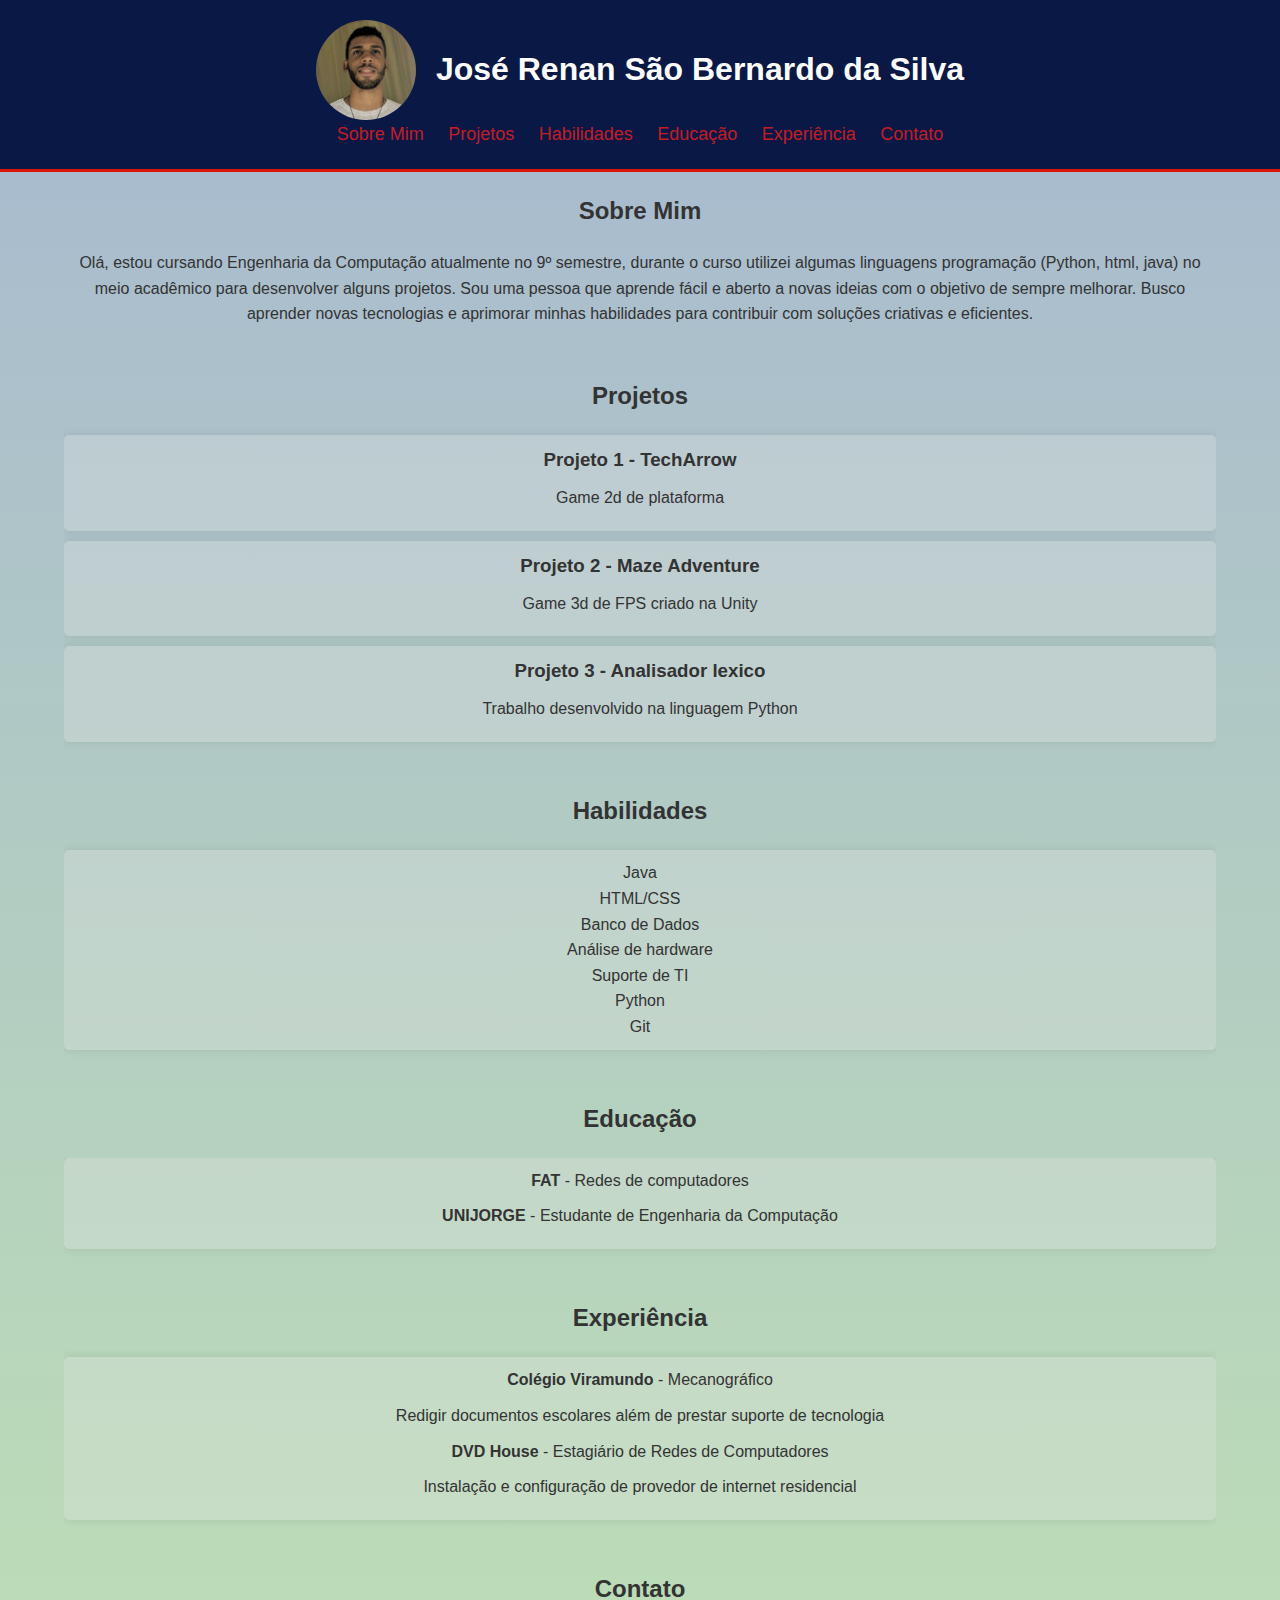
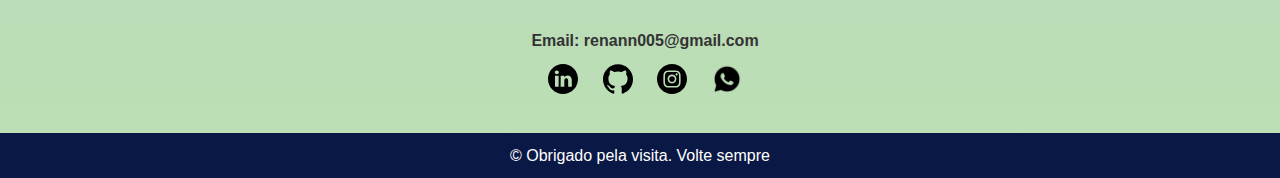
==== Index.html @ 47567543 "alterei o nome" ====
<!DOCTYPE html>
<html lang="pt-BR">
<head>
    <meta charset="UTF-8">
    <meta name="viewport" content="width=device-width, initial-scale=1.0">
    <title>Portfólio Renan</title>
    <link rel="stylesheet" href="styles.css">
</head>
<body>
    <header>
        <div class="container">
            <div class="header-content">
                <img src="img/Renan.jpg" alt="Foto do Estudante" class="profile-pic">
                <h1>José Renan São Bernardo da Silva</h1>
            </div>
            <nav>
                <ul class="passa">
                    <li><a href="#sobre" class="nav-link">Sobre Mim</a></li>
                    <li><a href="#projetos" class="nav-link">Projetos</a></li>
                    <li><a href="#habilidades" class="nav-link">Habilidades</a></li>
                    <li><a href="#educacao" class="nav-link">Educação</a></li>
                    <li><a href="#experiencia" class="nav-link">Experiência</a></li>
                    <li><a href="#contato" class="nav-link">Contato</a></li>
                </ul>
            </nav>
        </div>
    </header>

    <section id="sobre" class="section">
        <div class="container">
            <h2>Sobre Mim</h2>
            <p>Olá, estou cursando Engenharia da Computação atualmente no 9º semestre, durante o curso utilizei algumas linguagens 
                programação (Python, html, java) no meio acadêmico para desenvolver alguns projetos. Sou uma pessoa que aprende fácil
                e aberto a novas ideias com o objetivo de sempre melhorar. Busco aprender novas tecnologias e aprimorar minhas habilidades para contribuir com soluções criativas e eficientes.</p>
        </div>
    </section>

    <section id="projetos" class="section">
        <div class="container">
            <h2>Projetos</h2>
            <div class="projeto">
                <h3><a href="https://drive.google.com/drive/folders/1_SSgpo8yjTFmS9dRoHDcADE62suL0aDZ?usp=drive_link" target="_blank">Projeto 1 - TechArrow</a></h3>
                <p>Game 2d de plataforma</p>
            </div>
            <div class="projeto">
                <h3><a href="https://bit.ly/mazeadventure" target="_blank">Projeto 2 - Maze Adventure</a></h3>
                <p>Game 3d de FPS criado na Unity</p>
            </div>
            <div class="projeto">
                <h3><a href="https://github.com/renansbernardo/analisador-Lexico-Py" target="_blank">Projeto 3 - Analisador lexico</a></h3>
                <p>Trabalho desenvolvido na linguagem Python</p>
            </div>
        </div>
    </section>

    <section id="habilidades" class="section">
        <div class="container">
            <h2>Habilidades</h2>
            <ul class="projeto">
                <li>Java</li>
                <li>HTML/CSS</li>
                <li>Banco de Dados</li>
                <li>Análise de hardware</li>
                <li>Suporte de TI</li>
                <li>Python</li>
                <li>Git</li>
            </ul>
        </div>
    </section>

    <section id="educacao" class="section">
        <h2>Educação</h2>
        <div class="container">
            <ul class="projeto">
            <p><strong>FAT</strong> - Redes de computadores</p>
            <p><strong>UNIJORGE</strong> - Estudante de Engenharia da Computação</p></ul>
        </div>
    </section>

    <section id="experiencia" class="section">
        <div class="container">
            <h2>Experiência</h2>
            <ul class="projeto">
            <p><strong>Colégio Viramundo</strong> - Mecanográfico</p>
            <ul>
                <li>Redigir documentos escolares além de prestar suporte de tecnologia</li>
            </ul>
            <p><strong>DVD House</strong> - Estagiário de Redes de Computadores</p>
            <ul>
                <li>Instalação e configuração de provedor de internet residencial</li>
            </ul>
            </ul>
        </div>
    </section>

    <section id="contato" class="section">
        <div class="container">
            <h2>Contato</h2>
           
            <nav>
                
                <ul class="contact-list">
            <li><strong>Email: renann005@gmail.com</strong></p>
            <li><a href="https://www.linkedin.com/in/renansbernardo" target="_blank"><img src="img/linkedin.svg" target="_blank" height="30" width="30"></a></li>
            <li><a href="https://github.com/renansbernardo" target="_blank"><img src="img/github.svg" target="_blank" height="30" width="30"></a></li>
            <li><a href="https://www.instagram.com/renansbernard" target="_blank"><img src="img/insta.svg" target="_blank" height="30" width="30"></a></li>
            <li><a href="https://wa.me/5575991902764" target="_blank"><img src="img/whatsapp.png" target="_blank" height="30" width="30"></a></li>
                </ul>
            </nav>
        </div>
    </section>

    <footer>
        <div class="container">
            <p>&copy; Obrigado pela visita. Volte sempre</p>
        </div>
    </footer>
</body>
</html>
---- styles.css ----
* {
    margin: 0;
    padding: 0;
    box-sizing: border-box;
}

body {
    font-family: Arial, sans-serif;
    line-height: 1.6;
    background: linear-gradient(to bottom, #a7b8d1, #bde0b4);
    color: #333;
}

.container {
    width: 90%;
    margin: auto;
    overflow: hidden;
}

.social img {
    width: 33px;
}

.header-content {
    display: flex;
    align-items: center;
    justify-content: center;
}

.profile-pic {
    border-radius: 50%;
    width: 100px;
    height: 100px;
    margin-right: 20px;
}

header {
    background: #0a1846;
    color: #fff;
    padding: 20px 0;
    border-bottom: #db1608 3px solid;
}

header h1 {
    margin-bottom: 0;
}

nav {
    text-align: center;
}

nav ul {
    padding: 0;
    list-style: none;
}

nav ul li {
    display: inline;
    margin: 0 10px;
}

nav ul li a {
    color: #e41e1edc;
    text-decoration: none;
    font-size: 18px;
}

nav ul li a:hover {
    color: yellow; /* Cor ao passar o mouse */


    
    
}

.passa {
    padding: 0;
}

.passa a:hover {
    border-radius: 10px;
    border: 1px solid #ff7e5f;
}

.section {
    padding: 20px 0;
    
    
}

.section h2 {
    text-align: center;
    margin-bottom: 20px;
    color: #333333;
    
    
    
}

.contact-list {
    list-style-type: none;
    padding: 0;
    margin: 0;
    justify-content: space-around;
    align-items: center;
}

.contact-list li {
    display: inline;
}

.contact-list li a img {
    transition: transform 0.3s ease; /* Transição suave para transformação */
}

.contact-list li a img:hover {
    transform: scale(2); /* Dobrar o tamanho do ícone ao passar o mouse */
}

.contato-grid {
    display: grid;
    grid-template-columns: repeat(5, 1fr);
    gap: 10px; /* Espaço entre os itens */
  }
  

.section p, .section ul, .section h3 {
    text-align: center;
    margin-bottom: 10px;
    
    
}

.projeto {
    background: #ebe7e748;
    padding: 10px;
    margin-bottom: 10px;
    border-radius: 5px;
    box-shadow: 0 0 10px rgba(0, 0, 0, 0.1);
}

.projeto h3 a {
    text-decoration: none;
    color: #333;
}

.projeto h3 a:hover {
    color: #77aaff;
}

footer {
    text-align: center;
    padding: 10px;
    background: #0a1846;
    color: #fff;
}

footer p {
    margin: 0;
}

/* Responsividade */
@media (max-width: 768px) {
    .header-content {
        flex-direction: column;
        align-items: center;
    }

    .profile-pic {
        margin: 0 0 10px 0;
    }

    nav ul {
        display: flex;
        flex-direction: column;
        align-items: center;
    }

    nav ul li {
        margin: 10px 0;
    }

    .container {
        width: 100%;
    }

    .projeto {
        padding: 20px;
    }
}

@media (max-width: 480px) {
    header h1 {
        font-size: 24px;
    }

    nav ul li a {
        font-size: 16px;
    }

    .section h2 {
        font-size: 20px;
    }

    .projeto {
        padding: 15px;
    }
}
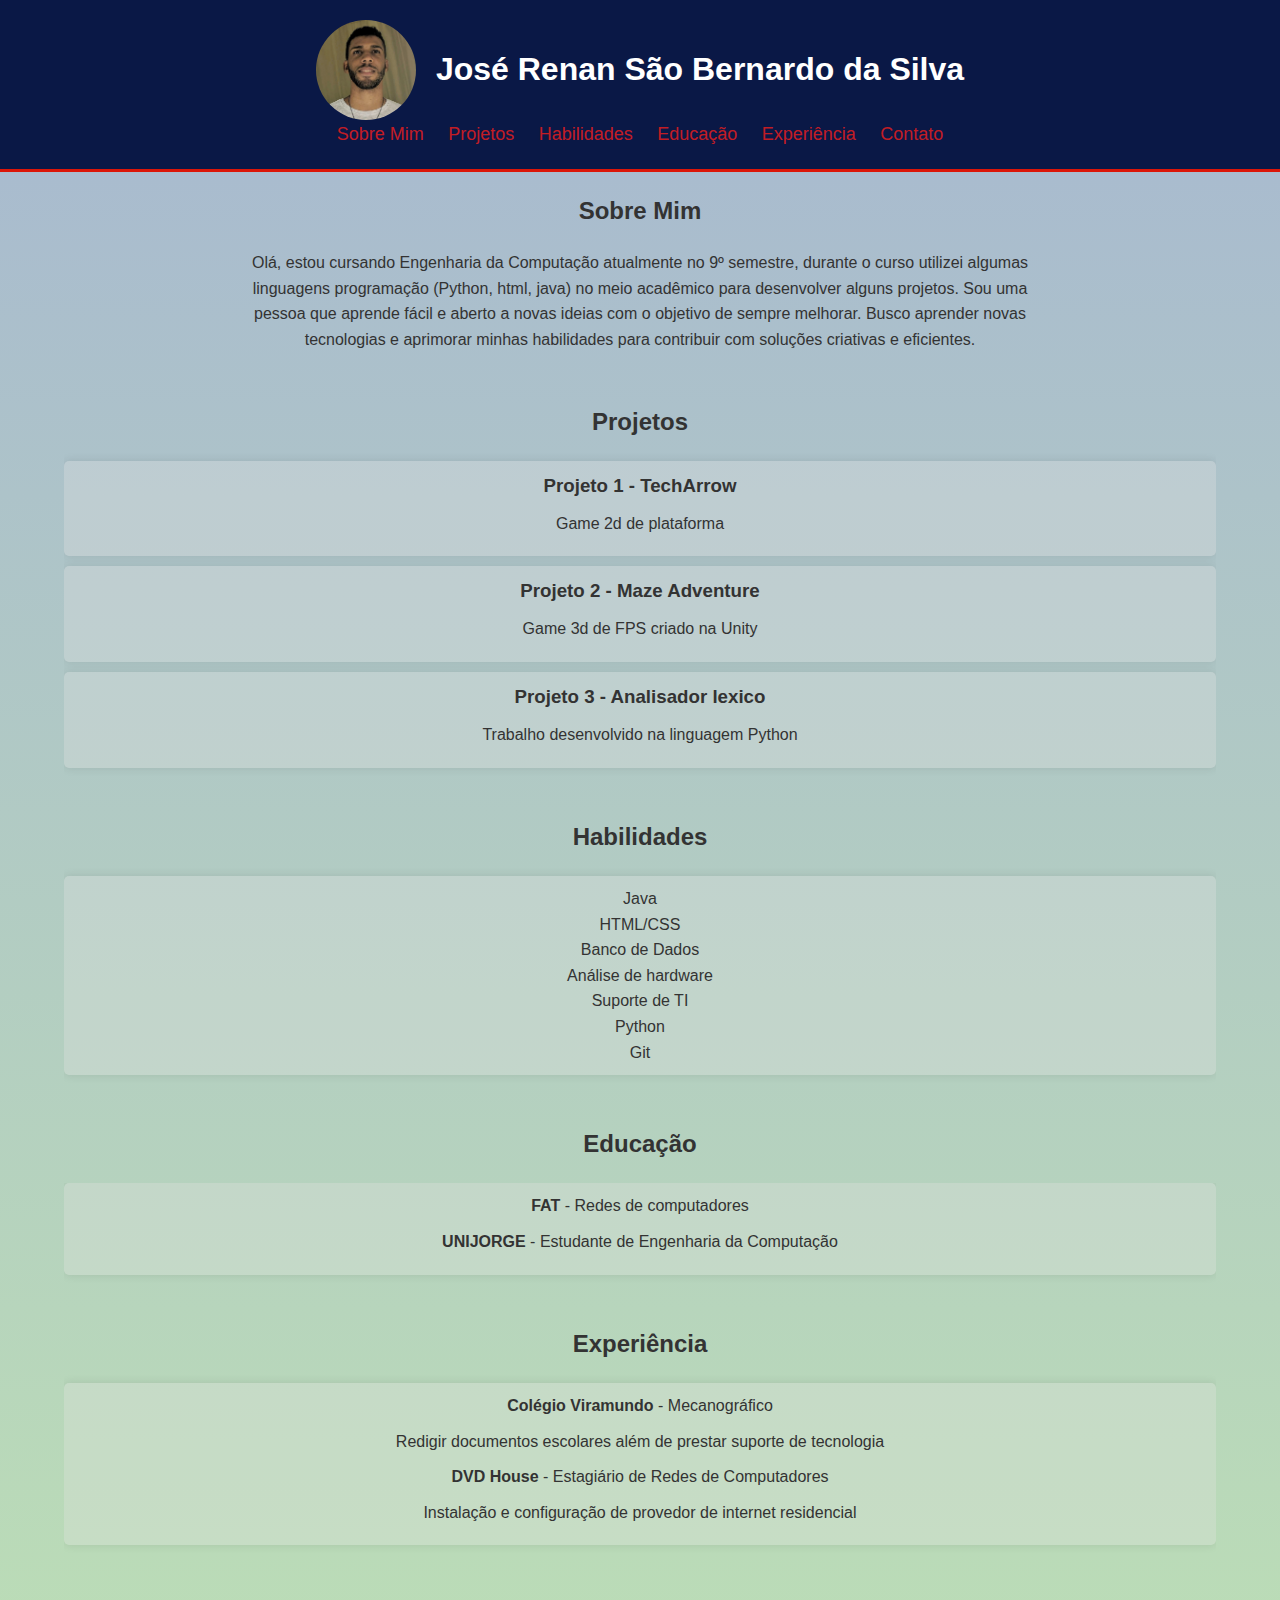
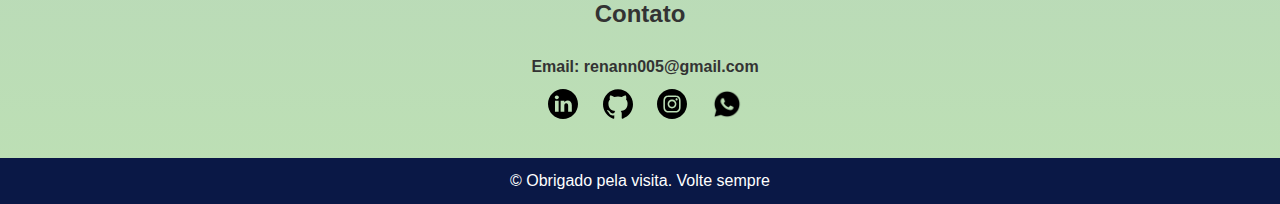
==== commit ce6e970a: "formatação texto sobre mim" ====
--- a/Index.html
+++ b/Index.html
@@ -29,7 +29,7 @@
     <section id="sobre" class="section">
         <div class="container">
             <h2>Sobre Mim</h2>
-            <p>Olá, estou cursando Engenharia da Computação atualmente no 9º semestre, durante o curso utilizei algumas linguagens 
+            <p class= "sobre">Olá, estou cursando Engenharia da Computação atualmente no 9º semestre, durante o curso utilizei algumas linguagens 
                 programação (Python, html, java) no meio acadêmico para desenvolver alguns projetos. Sou uma pessoa que aprende fácil
                 e aberto a novas ideias com o objetivo de sempre melhorar. Busco aprender novas tecnologias e aprimorar minhas habilidades para contribuir com soluções criativas e eficientes.</p>
         </div>
--- a/styles.css
+++ b/styles.css
@@ -71,6 +71,13 @@
 
     
     
+}
+
+.sobre {
+
+    text-align:justify;
+    padding-right: 15%;
+    padding-left: 15%;
 }
 
 .passa {
